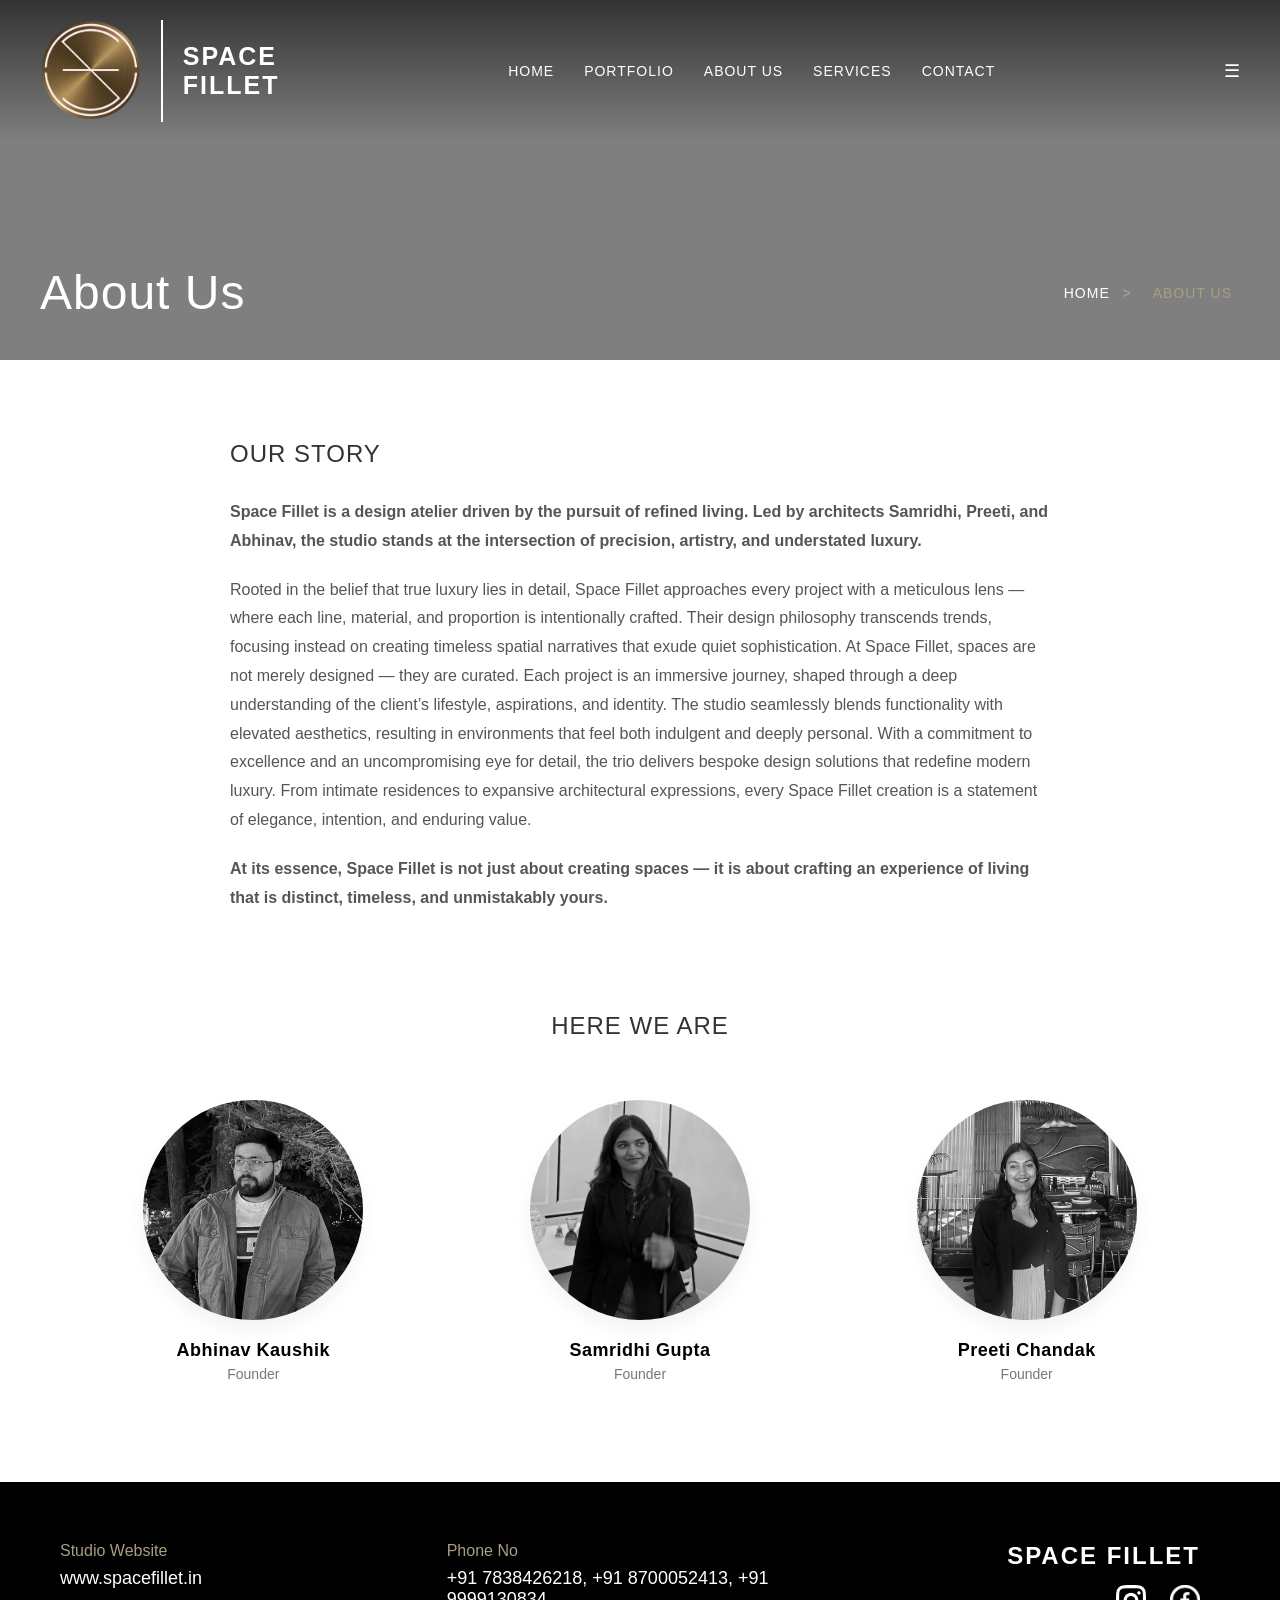
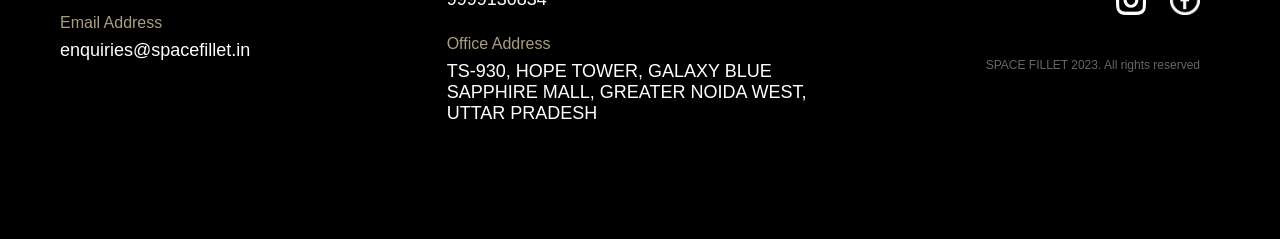
==== about.html @ 68942681 "first commit" ====
<!DOCTYPE html>
<html lang="en">
<head>
    <meta charset="UTF-8">
    <meta name="viewport" content="width=device-width, initial-scale=1.0">
    <link rel="icon" type="image/png" href="port/SPACE FILLET LOGO.png">
    <title>About Us</title>
    <link rel="stylesheet" href="style.css">
</head>
<body>

    <nav class="navbar">
        <div class="logo">
            <div class="logo-symbol"><img src="port/SPACE FILLET LOGO.png" alt="" style="height: 100px; margin-right: 10px; margin-top: 0;"></div>
            <div class="logo-text">SPACE <br>FILLET</div>
        </div>
        
        <ul class="nav-links">
            <li><a href="index.html">HOME</a></li>
            <li><a href="protfolio.html">PORTFOLIO</a></li>
            <li><a href="about.html">ABOUT US</a></li>
            <li><a href="services.html">SERVICES</a></li>
            <li><a href="contact.html">CONTACT</a></li>
        </ul>

        <div class="nav-icons">
            <span class="icon menu-icon">&#9776;</span>  </div>
    </nav>

    <header class="page-banner">
        <div class="banner-content">
            <h1>About Us</h1>
            <div class="breadcrumbs">
                <a href="index.html">Home</a> <span>&gt;</span> <span class="current">About Us</span>
            </div>
        </div>
    </header>

    <section class="about-story media-item">
        <h2>OUR STORY</h2>
        <p style="font-weight: bold;">Space Fillet is a design atelier driven by the pursuit of refined living. Led by architects Samridhi, Preeti, and Abhinav, the studio stands at the intersection of precision, artistry, and understated luxury.</p>

<p>Rooted in the belief that true luxury lies in detail, Space Fillet approaches every project with a meticulous lens — where each line, material, and proportion is intentionally crafted. Their design philosophy transcends trends, focusing instead on creating timeless spatial narratives that exude quiet sophistication.

At Space Fillet, spaces are not merely designed — they are curated. Each project is an immersive journey, shaped through a deep understanding of the client’s lifestyle, aspirations, and identity. The studio seamlessly blends functionality with elevated aesthetics, resulting in environments that feel both indulgent and deeply personal.

With a commitment to excellence and an uncompromising eye for detail, the trio delivers bespoke design solutions that redefine modern luxury. From intimate residences to expansive architectural expressions, every Space Fillet creation is a statement of elegance, intention, and enduring value.</p>

 <p style="font-weight: bold;">At its essence, Space Fillet is not just about creating spaces — it is about crafting an experience of living that is distinct, timeless, and unmistakably yours.</p>
    </section>

    <section class="team-section media-item">
        <h2>HERE WE ARE</h2>
        
        <div class="team-grid">
            <div class="team-member">
                <div class="member-img-wrapper">
                    <img src="about/WhatsApp Image 2026-03-17 at 15.08.15.jpeg" alt="abhinav Kaushik">
                </div>
                <h3>Abhinav Kaushik</h3>
                <p>Founder</p>
            </div>

            <div class="team-member">
                <div class="member-img-wrapper">
                    <img src="about/WhatsApp Image 2026-03-17 at 15.12.49.jpeg" alt="Samridhi Gupta">
                </div>
                <h3>Samridhi Gupta</h3>
                <p>Founder</p>
            </div>

            <div class="team-member">
                <div class="member-img-wrapper">
                    <img src="about/WhatsApp Image 2026-03-17 at 15.17.43.jpeg" alt="Preeti Chandak">
                </div>
                <h3>Preeti Chandak</h3>
                <p>Founder</p>
            </div>


    </section>

    <footer class="site-footer">
        <div class="footer-container">
            
            <div class="footer-column">
                <h4 class="gold-text">Studio Website</h4>
                <a href="http://www.spacefillet.in" class="white-link underline" style="text-decoration: none;">www.spacefillet.in</a>
                
                <h4 class="gold-text">Email Address</h4>
                <p class="white-link">enquiries@spacefillet.in</p>
            </div>

            <div class="footer-column">
                <h4 class="gold-text">Phone No</h4>
                <p class="white-text">+91 7838426218, +91 8700052413, +91 9999130834</p>
                
                <h4 class="gold-text">Office Address</h4>
                <a href="https://maps.app.goo.gl/HWMFcU3Bg2t2Ls2q8" style="text-decoration: none;"><p class="white-text">TS-930, HOPE TOWER, GALAXY BLUE SAPPHIRE MALL, GREATER NOIDA WEST, UTTAR PRADESH</p></a>
            </div>

            <div class="footer-column right-align">
                <h2 class="footer-logo">SPACE FILLET</h2>
                <div class="footer-nav-links">
                    <a href="https://www.instagram.com/space.fillet?igsh=MXFseHA5b2xmaThwMw%3D%3D&utm_source=qr"><img src="index/insta.PNG" alt="" style="height: 30px;"></a>
                    <a href="https://www.facebook.com/share/17zHxAiUyJ/?mibextid=wwXIfr"><img src="index/facebook.png" alt="" style="height: 30px;"></a>
                   
                </div>
                <p class="copyright">SPACE FILLET 2023. All rights reserved</p>
                
            </div>

        </div>
    </footer>

    <script>
        // --- MOBILE MENU ---
        const menuIcon = document.querySelector('.menu-icon');
        const navLinks = document.querySelector('.nav-links');
        if (menuIcon) { menuIcon.addEventListener('click', () => { navLinks.classList.toggle('active'); }); }

        // --- STICKY HEADER ---
        const navbar = document.querySelector('.navbar');
        let lastScrollTop = 0;
        window.addEventListener('scroll', () => {
            const scrollTop = window.pageYOffset || document.documentElement.scrollTop;
            if (scrollTop < 50) {
                navbar.classList.remove('scroll-down', 'scroll-up');
                lastScrollTop = scrollTop; return;
            }
            if (scrollTop > lastScrollTop) {
                navbar.classList.remove('scroll-up'); navbar.classList.add('scroll-down');
            } else {
                navbar.classList.remove('scroll-down'); navbar.classList.add('scroll-up');
            }
            lastScrollTop = scrollTop;
        });

        // --- SCROLL ANIMATION ---
        const observerOptions = { root: null, threshold: 0.1 };
        const observer = new IntersectionObserver((entries) => {
            entries.forEach(entry => {
                if (entry.isIntersecting) { entry.target.classList.add('visible'); }
                else { entry.target.classList.remove('visible'); }
            });
        }, observerOptions);
        const mediaItems = document.querySelectorAll('.media-item');
        mediaItems.forEach(item => { observer.observe(item); });
    </script>
</body>
</html>
---- style.css ----
/* Reset default browser styles */
* {
    margin: 0;
    padding: 0;
    box-sizing: border-box;
}

body {
    font-family: 'Helvetica Neue', Arial, sans-serif;
    background-color: #1a1a1a; /* Dark background like the video */
    color: #ffffff;
}

/* --- Navigation Bar Styling --- */
/* --- 1. Base Navbar (Always Fixed) --- */
.navbar {
    position: fixed;
    top: 0;
    left: 0;
    width: 100%;
    display: flex;
    justify-content: space-between;
    align-items: center;
    padding: 20px 40px;
    box-sizing: border-box;
    z-index: 1000;
    
    /* Animation: Smoothly slide comfortably */
    transition: transform 0.3s ease-in-out, background-color 0.3s ease-in-out;
    
    /* Default: Transparent for the top of the page */
    background: linear-gradient(to bottom, rgba(0,0,0,0.6), transparent);
    transform: translateY(0); /* Default position: Visible */
}

/* --- 2. Hidden State (Scrolled Down) --- */
.navbar.scroll-down {
    transform: translateY(-100%); /* Slide UP and OUT of view */
}

/* --- 3. Visible State (Scrolled Up) --- */
.navbar.scroll-up {
    transform: translateY(0); /* Slide DOWN into view */
    background-color: rgba(0, 0, 0, 0.9); /* Dark background */
    background-image: none; /* Remove gradient */
    box-shadow: 0 4px 6px rgba(0,0,0,0.1);
}

/* --- State 1: Hidden (Scrolled Down) --- */
.navbar.hidden {
    top: -100px; /* Moves the bar upwards out of sight */
}

/* --- State 2: Visible & Dark (Scrolled Up) --- */
.navbar.visible-bg {
    background-color: rgba(0, 0, 0, 0.9); /* Dark background when scrolling up */
    background-image: none; /* Remove gradient */
    box-shadow: 0 4px 6px rgba(0,0,0,0.1);
}

.nav-links {
    list-style: none;
    display: flex;
    gap: 20px;
}

.nav-links a {
    color: white;
    text-decoration: none;
    text-transform: uppercase;
    font-size: 0.9rem;
    letter-spacing: 1px;
}

/* --- Hero Section --- */
.hero {
    height: 100vh; /* Full screen height */
    background-image: url('https://source.unsplash.com/1600x900/?architecture,modern');
    background-size: cover;
    background-position: center;
    display: flex;
    align-items: center;
    justify-content: center;
    position: relative;
}

/* Dark overlay so text pops */
.hero::before {
    content: '';
    position: absolute;
    top: 0; left: 0; right: 0; bottom: 0;
    background: rgba(0,0,0,0.4); 
}

.hero-content {
    position: relative;
    z-index: 1;
    text-align: center;
}

.hero h1 {
    font-size: 3rem;
    margin-bottom: 20px;
    letter-spacing: 2px;
}

/* --- Portfolio Grid --- */
.portfolio {
    padding: 50px;
}

.portfolio h2 {
    text-align: center;
    margin-bottom: 40px;
    font-weight: 300;
    text-transform: uppercase;
}

.grid-container {
    display: grid;
    /* This creates the layout: roughly 3 columns that auto-fit */
    grid-template-columns: repeat(auto-fit, minmax(300px, 1fr)); 
    gap: 20px;
}

.project-card {
    position: relative;
    overflow: hidden;
    cursor: pointer;
}

.project-card img {
    width: 100%;
    height: 100%;
    object-fit: cover;
    display: block;
    transition: transform 0.3s ease;
}

/* Hover Effect: Zoom image and show text */
.project-card:hover img {
    transform: scale(1.1);
}

.overlay {
    position: absolute;
    bottom: 0;
    left: 0;
    width: 100%;
    padding: 20px;
    background: linear-gradient(to top, rgba(0,0,0,0.8), transparent);
    opacity: 0;
    transition: opacity 0.3s ease;
}

.project-card:hover .overlay {
    opacity: 1;
}

/* --- Footer --- */
footer {
    text-align: center;
    padding: 40px;
    background-color: #000;
    font-size: 0.8rem;
    color: #666;
}body {
    font-family: Arial, sans-serif;
    margin: 0;
    padding: 0;
    background-color: #222;
    color: white;
}

/* Slider Container (The Window) */
.slider-container {
    position: relative;
    width: 100%;
    height: 100vh;  /* CHANGED: 100vh = 100% of the screen height */
    overflow: hidden;
}


/* Slider Wrapper (The Moving Strip) */
.slider-wrapper {
    display: flex; /* Aligns slides horizontally */
    width: 100%;
    height: 100%;
    transition: transform 0.5s ease-in-out; /* Smooth sliding animation */
}

/* Individual Slide */
.slide {
    min-width: 100%;
    height: 100%;
}

.slide img {
    width: 100%;
    height: 100%;
    object-fit: cover; /* Ensures image covers area without distortion */
}

/* Buttons */
button.prev-btn, button.next-btn {
    position: absolute;
    top: 50%;
    transform: translateY(-50%);
    background-color: rgba(0, 0, 0, 0.5); /* Semi-transparent black */
    color: white;
    border: none;
    padding: 15px;
    cursor: pointer;
    font-size: 24px;
    z-index: 10;
}

button.prev-btn {
    left: 20px;
}

button.next-btn {
    right: 20px;
}

button:hover {
    background-color: rgba(0, 0, 0, 0.8);
}

.content {
    text-align: center;
    padding: 2rem;
}

.navbar {
    position: absolute; /* This makes it float ON TOP of the slider */
    top: 0;
    left: 0;
    width: 100%;
    display: flex;
    justify-content: space-between; /* Pushes Logo left, Links center, Icons right */
    align-items: center;
    padding: 20px 40px;
    box-sizing: border-box;
    z-index: 100; /* Ensures it stays above the images */
    color: white;
    background: linear-gradient(to bottom, rgba(0,0,0,0.6), transparent); /* Slight shadow for readability */
}

/* Logo Section */
.logo {
    display: flex;
    align-items: center;
    font-weight: bold;
    letter-spacing: 2px;
}

.logo-symbol {
    font-size: 20px;
    line-height: 18px;
    margin-right: 10px;
    border-right: 2px solid white;
    padding-right: 10px;
    text-align: center;
}

.logo-text {
    font-size: 25px; /* Makes text vertical like the image */
    font-family: century gothic, sans-serif; /* Clean, modern font */
    margin-left: 10px;

}

/* Navigation Links */
.nav-links {
    list-style: none;
    display: flex;
    gap: 30px; /* Space between words */
    margin: 0;
    padding: 0;
}

.nav-links li a {
    text-decoration: none;
    color: white;
    font-size: 14px;
    font-weight: 500;
    letter-spacing: 1px;
    text-transform: uppercase;
    transition: color 0.3s;
}

.nav-links li a:hover {
    color: #ddd; /* Light grey on hover */
}

/* Right Side Icons */
.nav-icons {
    display: flex;
    align-items: center;
    gap: 15px;
    font-size: 18px;
}

.divider {
    font-weight: 100;
    font-size: 20px;
    opacity: 0.7;
}

.icon {
    cursor: pointer;
}

/* --- Mobile Responsive Styles --- */
@media (max-width: 768px) {
    
    /* 1. Adjust the header spacing */
    .navbar {
        padding: 15px 20px;
    }

    /* 2. Hide the text links by default on mobile */
    .nav-links {
        display: none; /* Hidden! */
        flex-direction: column;
        position: absolute;
        top: 60px;
        right: 0;
        background-color: rgba(0, 0, 0, 0.9);
        width: 100%;
        text-align: center;
        padding: 20px 0;
    }

    /* 3. This class will be added by JavaScript when we click the icon */
    .nav-links.active {
        display: flex; /* Show it when active */
    }

    /* 4. Adjust slider height for smaller screens */
    .slider-container {
        height: 50vh; /* Use 50% of viewport height instead of fixed pixels */
    }
    
    /* 5. Make the logo smaller */
    .logo-symbol {
        font-size: 16px;
    }
}

/* --- Media Section Styling --- */
.media-section {
    background-color: white; /* Matches the white background in your image */
    color: #333; /* Dark text for contrast */
    padding: 60px 40px;
}

.media-grid {
    display: grid;
    grid-template-columns: 1fr 1fr; /* Creates 2 equal columns */
    gap: 40px; /* Space between the items */
    max-width: 1200px;
    margin: 0 auto; /* Centers the grid on the page */
}

.media-item {
    text-align: center;
}

.media-item h3 {
    margin-top: 15px;
    margin-bottom: 5px;
    font-size: 18px;
    font-weight: normal;
    letter-spacing: 0.5px;
}

.media-item p {
    margin: 0;
    font-size: 14px;
    color: #666;
}

/* Make images and videos responsive */
.image-container img {
    width: 100%;
    height: auto;
    display: block;
    border-radius: 4px; /* Optional: Slight rounding */
}

/* This trick makes YouTube videos responsive (16:9 ratio) */
.video-container {
    position: relative;
    padding-bottom: 56.25%; /* 16:9 Aspect Ratio */
    height: 0;
    overflow: hidden;
}

.video-container iframe {
    position: absolute;
    top: 0;
    left: 0;
    width: 100%;
    height: 100%;
}

/* --- Mobile Responsiveness for Grid --- */
@media (max-width: 768px) {
    .media-grid {
        grid-template-columns: 1fr; /* Stack items 1 on top of another on phone */
        padding: 0 20px;
    }
}

/* --- Footer Styling --- */
.site-footer {
    background-color: black;
    color: white;
    padding: 60px 40px;
    font-family: 'Helvetica', Arial, sans-serif; /* Clean font matches image */
}

.footer-container {
    display: flex;
    justify-content: space-between; /* Keeps them spread out */
    max-width: 1400px; /* Increased max-width to use more screen space */
    width: 100%; /* Ensures it fills the width */
    margin: 0 auto;
    padding: 0 20px; /* Small padding on left/right edges */
    box-sizing: border-box; /* Ensures padding doesn't add to width */
    flex-wrap: wrap; 
}

.footer-column {
    flex: 1; 
    min-width: 250px;
    margin-bottom: 30px;
    text-align: left; /* FORCE LEFT ALIGNMENT for all columns by default */
    padding-right: 20px; /* Adds a little breathing room between columns */
}

/* Typography Colors */
.gold-text {
    color: #a89f81; /* The brownish-gold color from your image */
    font-size: 16px;
    margin-bottom: 8px;
    font-weight: normal;
}

.white-text, .white-link {
    color: white;
    font-size: 18px;
    margin: 0;
    margin-bottom: 25px; /* Space between blocks */
    display: block;
    text-decoration: none;
}

.white-link.underline {
    text-decoration: underline;
}

/* Right Side Specifics */
.right-align {
    text-align: right; /* Aligns text to the right side */
}

.footer-logo {
    font-size: 24px;
    letter-spacing: 2px;
    margin-top: 0;
    margin-bottom: 15px;
    font-weight: bold;
    text-transform: uppercase;
}

.footer-nav-links a {
    color: white;
    text-decoration: none;
    margin-left: 20px; /* Space between links */
    font-size: 14px;
    text-transform: lowercase;
}

.copyright {
    color: #666; /* Darker grey for copyright text */
    font-size: 12px;
    margin-top: 40px;
}

/* --- Mobile Responsiveness for Footer --- */
@media (max-width: 768px) {
    .footer-container {
        flex-direction: column; /* Stack columns vertically */
    }

    .right-align {
        text-align: left; /* Reset alignment to left for mobile */
        margin-top: 20px;
    }

    .footer-nav-links a {
        margin-left: 0;
        margin-right: 20px;
    }
}
.footer-column.right-align {
    text-align: right; 
}

/* --- EXISTING CODE for .media-item --- */
.media-item {
    text-align: center;
    
    /* NEW: Initial Animation State (Hidden & Pushed Down) */
    opacity: 0;
    transform: translateY(100px); /* Push it down 100px */
    transition: all 0.8s ease-out; /* Smooth transition taking 0.8 seconds */
}

/* NEW: The "Visible" State (triggered by JS) */
.media-item.visible {
    opacity: 1;
    transform: translateY(0); /* Return to original position */
}

/* --- Portfolio Banner --- */
.page-banner {
    /* Use a dark interior image for background */
    background: url('https://images.unsplash.com/photo-1618221195710-dd6b41faaea6?auto=format&fit=crop&w=1600&q=80') no-repeat center center/cover;
    height: 40vh; /* Takes up top 40% of screen */
    position: relative;
    display: flex;
    align-items: flex-end; /* Aligns content to bottom of banner */
    padding-bottom: 40px;
}

/* Dark overlay to make text readable */
.page-banner::before {
    content: "";
    position: absolute;
    top: 0; left: 0; width: 100%; height: 100%;
    background: rgba(0, 0, 0, 0.5); 
}

.banner-content {
    position: relative;
    width: 100%;
    max-width: 1400px;
    margin: 0 auto;
    padding: 0 40px;
    display: flex;
    justify-content: space-between; /* "Services" Left, Breadcrumbs Right */
    align-items: center;
    color: white;
    z-index: 10;
}

.banner-content h1 {
    font-size: 48px;
    font-weight: 500;
    margin: 0;
    letter-spacing: 1px;
}

.breadcrumbs {
    font-size: 14px;
    text-transform: uppercase;
    letter-spacing: 1px;
}

.breadcrumbs a {
    color: white;
    text-decoration: none;
    transition: color 0.3s;
}

.breadcrumbs a:hover {
    color: #a89f81; /* Gold hover effect */
}

.breadcrumbs span {
    margin: 0 8px;
    color: #aaa;
}

.breadcrumbs .current {
    color: #a89f81; /* Space Fillet accent color */
}

/* --- Filter Section --- */
.filter-section {
    text-align: center;
    padding: 50px 0 30px;
}

.active-filter {
    font-size: 14px;
    letter-spacing: 1px;
    color: #a89f81;
    border-bottom: 2px solid #a89f81;
    padding-bottom: 5px;
    cursor: pointer;
}

/* --- Portfolio Grid (3 Columns) --- */
.portfolio-section {
    padding: 0 40px 80px;
}

.portfolio-grid {
    display: grid;
    grid-template-columns: repeat(3, 1fr); /* 3 Equal Columns */
    gap: 30px; /* Gap between images */
    max-width: 1400px;
    margin: 0 auto;
}

/* Reuse existing .media-item logic, but tweak for grid */
.portfolio-grid .media-item {
    text-align: left; /* Align text left for portfolio items */
    margin-bottom: 0;
}

.portfolio-grid h3 {
    margin-top: 15px;
    font-size: 16px;
    font-weight: normal;
    color: #333;
    text-align: center;
}

/* --- Mobile Responsiveness for Portfolio --- */
@media (max-width: 768px) {
    .page-banner {
        height: 30vh;
        padding-bottom: 20px;
    }

    .banner-content {
        flex-direction: column;
        align-items: flex-start;
        gap: 10px;
        padding: 0 20px;
    }

    .banner-content h1 {
        font-size: 32px;
    }

    .portfolio-grid {
        grid-template-columns: 1fr; /* 1 Column on phone */
        padding: 0 20px;
    }
}/* --- Fix Portfolio Image Heights --- */
.portfolio-grid .image-container img {
    height: 300px;       /* Sets a fixed height for all images */
    width: 100%;         /* Ensures they fill the column width */
    object-fit: cover;   /* Smart Crop: Cuts off edges to fit perfectly without stretching */
    display: block;      /* Removes tiny gaps below images */
}

/* Optional: Adjust height for mobile screens */
@media (max-width: 768px) {
    .portfolio-grid .image-container img {
        height: 250px;   /* Slightly smaller on phones */
    }
}

/* --- Global Background --- */
body {
    background-color: white;
    color: #333;
}

/* --- Portfolio Hover Effect --- */

/* Ensure the item is a container for absolute positioning */
.portfolio-grid .media-item {
    position: relative;
    overflow: hidden; /* Keeps the details box inside the image area */
    cursor: pointer;
}

.project-details-box p {
    font-size: 12px;
    color: #666;
    margin: 0 0 15px 0;
    line-height: 1.4;
}

.portfolio-grid .media-item, 
.media-grid .media-item {
    position: relative;
    overflow: hidden; 
    cursor: pointer;
}

/* The Details Box Container */
.project-details-box {
    position: absolute;
    bottom: 0;
    right: 0;
    background-color: white;
    padding: 20px 25px;
    width: auto;
    min-width: 200px;
    max-width: 80%; /* Prevents it from being too wide on small images */
    box-shadow: 0px 5px 20px rgba(0,0,0,0.1);
    text-align: left;
    z-index: 10;

    /* Hidden by default */
    opacity: 0;
    visibility: hidden;
    transform: translateY(20px);
    transition: all 0.4s ease-in-out;
}
/* Show on Hover */
.portfolio-grid .media-item:hover .project-details-box,
.media-grid .media-item:hover .project-details-box {
    opacity: 1;
    visibility: visible;
    transform: translateY(0);
}

/* Project Title Style */
.project-details-box h3 {
    margin: 0 0 5px 0; /* Less bottom margin since we might have a subtitle */
    font-size: 16px;
    font-weight: 700;
    color: #000;
    text-transform: uppercase;
    letter-spacing: 1px;
}

/* "VIEW DETAILS" Link Style */
.view-details-link {
    display: inline-flex;
    align-items: center;
    text-decoration: none;
    color: #a89f81;
    font-size: 12px;
    font-weight: 600;
    letter-spacing: 2px;
    text-transform: uppercase;
    transition: color 0.3s;
}

.view-details-link:hover {
    color: #8c846b;
}

/* Icon (Line + Circle) Styles */
.view-details-link .icon-wrapper {
    display: flex;
    align-items: center;
    margin-left: 10px;
}

.view-details-link .line {
    height: 1px;
    width: 30px;
    background-color: #a89f81;
    transition: background-color 0.3s;
}

.view-details-link .circle {
    height: 20px;
    width: 20px;
    border: 1px solid #a89f81;
    border-radius: 50%;
    margin-left: -1px;
    transition: border-color 0.3s;
}

/* Update icon color on link hover */
.view-details-link:hover .line { background-color: #8c846b; }
.view-details-link:hover .circle { border-color: #8c846b; }

/* --- Services Page Styling --- */

/* 1. Intro Section (Top Split) */
.services-intro {
    display: flex;
    height: 100vh; /* Full screen height */
    align-items: center;
    overflow: hidden;
}

.intro-text {
    width: 50%;
    padding: 100px; /* Generous whitespace */
    box-sizing: border-box;
    background: white;
    display: flex;
    flex-direction: column;
    justify-content: center;
}

.intro-image {
    width: 50%;
    height: 100%;
}

.intro-image img {
    width: 100%;
    height: 100%;
    object-fit: cover;
}

.intro-text h1 {
    font-size: 48px;
    font-weight: normal;
    margin-bottom: 30px;
    letter-spacing: 2px;
}

.vertical-line {
    width: 2px;
    height: 60px;
    background-color: #333;
    margin-bottom: 30px;
}

.intro-text .quote {
    font-size: 24px;
    line-height: 1.4;
    color: #444;
    margin-bottom: 50px;
    max-width: 400px;
}

/* 2. Services Rows (The Zig-Zag) */
.services-list {
    background: white;
}

.service-row {
    display: flex; /* Side by side */
    align-items: center;
    width: 100%;
    min-height: 500px; /* Each row has height */
    overflow: hidden;
    
    /* Animation Base State (Reusing your media-item class logic) */
    opacity: 0;
    transform: translateY(100px);
    transition: all 1s ease-out;
}

.service-row.visible {
    opacity: 1;
    transform: translateY(0);
}

.service-image {
    width: 50%;
    height: 500px;
}

.service-image img {
    width: 100%;
    height: 100%;
    object-fit: cover;
}

.service-info {
    width: 50%;
    padding: 0 80px; /* Padding inside the text box */
    box-sizing: border-box;
}

.service-info h2 {
    font-size: 28px;
    text-transform: uppercase;
    letter-spacing: 2px;
    margin-bottom: 20px;
    font-weight: 700;
}

.service-info p {
    font-size: 16px;
    line-height: 1.6;
    color: #666;
    max-width: 500px;
}

/* --- THE TRICK: Flip every second row --- */
.service-row:nth-child(even) {
    flex-direction: row-reverse; /* Puts image on right, text on left */
}
.service-row:nth-child(even) .service-info {
    text-align: right; /* Aligns text to right for variety (Optional) */
    display: flex;
    flex-direction: column;
    align-items: flex-end;
}


/* --- Mobile Responsiveness for Services --- */
@media (max-width: 768px) {
    .services-intro {
        flex-direction: column;
        height: auto;
    }
    .intro-text, .intro-image {
        width: 100%;
    }
    .intro-image {
        height: 300px;
    }
    .intro-text {
        padding: 40px 20px;
    }
    .intro-text h1 {
        font-size: 32px;
    }

    .service-row {
        flex-direction: column !important; /* Force stacking on phone */
    }
    
    .service-image, .service-info {
        width: 100%;
    }
    
    .service-image {
        height: 300px;
    }
    
    .service-info {
        padding: 40px 20px;
        text-align: left !important;
        align-items: flex-start !important;
    }
}

/* --- Single Project Page Styling --- */

/* Pure transparent navbar starting state */
.navbar.project-nav {
    background: transparent;
    box-shadow: none;
}

/* 1. Hero Image */
.project-hero {
    width: 100%;
    height: 100vh; /* Fills the whole screen initially */
    overflow: hidden;
}

.project-hero img {
    width: 100%;
    height: 100%;
    object-fit: cover;
}

/* 2. Project Information (Split Section) */
.project-info-container {
    display: flex;
    justify-content: space-between;
    gap: 60px;
    padding: 100px 40px;
    max-width: 1200px;
    margin: 0 auto;
    background-color: white;
}

.project-description {
    flex: 6; /* Takes up more space */
}

.project-title {
    font-size: 36px;
   font-family: lexend, sans-serif; /* Clean, modern font */
    color: #8c2131; /* Deep red color from the video */
    margin-top: 0;
    margin-bottom: 30px;
    letter-spacing: 1px;
    text-transform: uppercase;
    
}

.project-description p {
    font-size: 16px;
    line-height: 1.8;
    color: #444;
    
}

.project-details {
    flex: 4; /* Takes up less space */
    border-left: 1px solid #eee; /* Subtle separator line */
    padding-left: 40px;
}

.details-heading {
    font-size: 20px;
    font-weight: 400;
    color: #333;
    margin-top: 0;
    margin-bottom: 25px;
    letter-spacing: 1px;
}

.details-list {
    list-style: none;
    padding: 0;
    margin: 0;
}

.details-list li {
    display: flex;
    margin-bottom: 15px;
    font-size: 14px;
    line-height: 1.5;
}

.details-list .label {
    width: 150px; /* Fixed width for labels to align the values */
    color: #777;
}

.details-list .value {
    flex: 1;
    color: #222;
}

/* 3. Image Gallery */
.project-gallery {
    display: flex;
    flex-wrap: wrap;
    gap: 20px;
    padding: 0 40px 100px;
    max-width: 1400px;
    margin: 0 auto;
}

.gallery-item {
    overflow: hidden;
}

.gallery-item img {
    width: 100%;
    height: 100%;
    object-fit: cover;
    display: block;
}

/* Sizing for different gallery images */
.gallery-item.full {
    width: 100%;
    height: 600px;
}

.gallery-item.half {
    width: calc(50% - 10px); /* 50% width minus half the gap */
    height: 500px;
}

/* --- Mobile Responsiveness --- */
@media (max-width: 768px) {
    .project-info-container {
        flex-direction: column; /* Stack text and details on phone */
        gap: 40px;
        padding: 60px 20px;
    }

    .project-details {
        border-left: none;
        border-top: 1px solid #eee;
        padding-left: 0;
        padding-top: 30px;
    }

    .details-list li {
        flex-direction: column; /* Stack label and value on phone */
    }

    .gallery-item.half {
        width: 100%; /* Make half-images full width on mobile */
        height: 300px;
    }
    
    .gallery-item.full {
        height: 300px;
    }
}
/* --- Contact Page Styling --- */

.contact-section {
    padding: 80px 40px;
    background-color: white;
}

.contact-container {
    display: flex;
    max-width: 1200px;
    margin: 0 auto;
    gap: 60px; /* Space between info and form */
}

/* --- Left Side: Info --- */
.contact-info-block {
    flex: 1;
    text-align: center; /* Centers text like in the image */
    padding: 20px;
}

.contact-info-block h2 {
    font-size: 32px;
    font-weight: 400;
    margin-bottom: 10px;
    letter-spacing: 1px;
}

.contact-info-block .subtitle {
    color: #666;
    font-size: 14px;
    margin-bottom: 40px;
}

.contact-info-block h3 {
    font-size: 24px;
    font-weight: 400;
    margin-bottom: 20px;
}

.contact-info-block .detail-text {
    color: #333;
    font-size: 15px;
    margin-bottom: 15px;
    line-height: 1.6;
}

.social-icons {
    margin-top: 40px;
    display: flex;
    justify-content: center;
    gap: 15px;
}

.social-circle {
    display: flex;
    align-items: center;
    justify-content: center;
    width: 35px;
    height: 35px;
    background-color: #333;
    color: white;
    border-radius: 50%;
    font-size: 14px;
    font-weight: bold;
    cursor: pointer;
    transition: background-color 0.3s;
}

.social-circle:hover {
    background-color: #a89f81;
}

/* --- Right Side: Form --- */
.contact-form-block {
    flex: 1;
    padding: 20px;
}

.contact-form-block form {
    display: flex;
    flex-direction: column;
    gap: 20px; /* Space between input fields */
}

.contact-form-block input,
.contact-form-block textarea {
    width: 100%;
    padding: 18px 20px;
    background-color: #f5f5f5; /* Light grey background */
    border: none;
    box-sizing: border-box;
    font-family: inherit;
    font-size: 13px;
    letter-spacing: 1px;
    color: #333;
}

.contact-form-block input:focus,
.contact-form-block textarea:focus {
    outline: 1px solid #ccc;
}

.contact-form-block textarea {
    resize: vertical;
}

.submit-btn {
    align-self: flex-start; /* Keeps button on the left side of the form */
    background-color: #000;
    color: #fff;
    padding: 15px 40px;
    border: none;
    font-size: 12px;
    font-weight: bold;
    letter-spacing: 1px;
    cursor: pointer;
    transition: background-color 0.3s;
}

.submit-btn:hover {
    background-color: #333;
}

/* --- Mobile Responsiveness --- */
@media (max-width: 768px) {
    .contact-container {
        flex-direction: column; /* Stack info on top of form on phones */
        gap: 40px;
    }
}


/* --- About Us Page Styling --- */

/* Story Section */
.about-story {
    max-width: 900px;
    margin: 0 auto;
    padding: 80px 40px 40px;
    text-align: left;
}

.about-story h2 {
    font-size: 24px;
    font-weight: 400;
    color: #333;
    margin-bottom: 30px;
    letter-spacing: 1px;
}

.about-story p {
    font-size: 16px;
    line-height: 1.8;
    color: #555;
    margin-bottom: 20px;
}

/* Team Section */
.team-section {
    max-width: 1200px;
    margin: 0 auto;
    padding: 40px 40px 100px;
    text-align: center;
}

.team-section h2 {
    font-size: 24px;
    font-weight: 400;
    color: #333;
    margin-bottom: 60px;
    letter-spacing: 1px;
    text-transform: uppercase;
}

/* The Grid Layout */
.team-grid {
    display: grid;
    grid-template-columns: repeat(3, 1fr); /* 3 columns on desktop */
    gap: 60px 40px; /* Vertical and horizontal spacing */
}

/* Individual Team Member */
.team-member {
    text-align: center;
    display: flex;
    flex-direction: column;
    align-items: center;
}

/* STRICT IMAGE SIZING - This fixes the issue in the video */
.member-img-wrapper {
    width: 220px;
    height: 220px;
    border-radius: 50%;
    overflow: hidden;
    margin-bottom: 20px;
    box-shadow: 0 10px 20px rgba(0,0,0,0.05);
}

.member-img-wrapper img {
    width: 100%;
    height: 100%;
    object-fit: cover; /* Ensures the image fills the circle perfectly */
    filter: grayscale(100%); /* Start as black and white like the video */
    transition: all 0.4s ease-in-out;
}

/* Modern Hover Effect: Turn to color and zoom slightly */
.team-member:hover .member-img-wrapper img {
    filter: grayscale(0%);
    transform: scale(1.05);
}

.team-member h3 {
    font-size: 18px;
    font-weight: 600;
    color: #000;
    margin: 0 0 5px 0;
}

.team-member p {
    font-size: 14px;
    color: #777;
    margin: 0;
}

/* --- Mobile Responsiveness for About Page --- */
@media (max-width: 768px) {
    .team-grid {
        grid-template-columns: repeat(2, 1fr); /* 2 columns on tablets */
    }
}

@media (max-width: 500px) {
    .team-grid {
        grid-template-columns: 1fr; /* 1 column on small phones */
    }
}
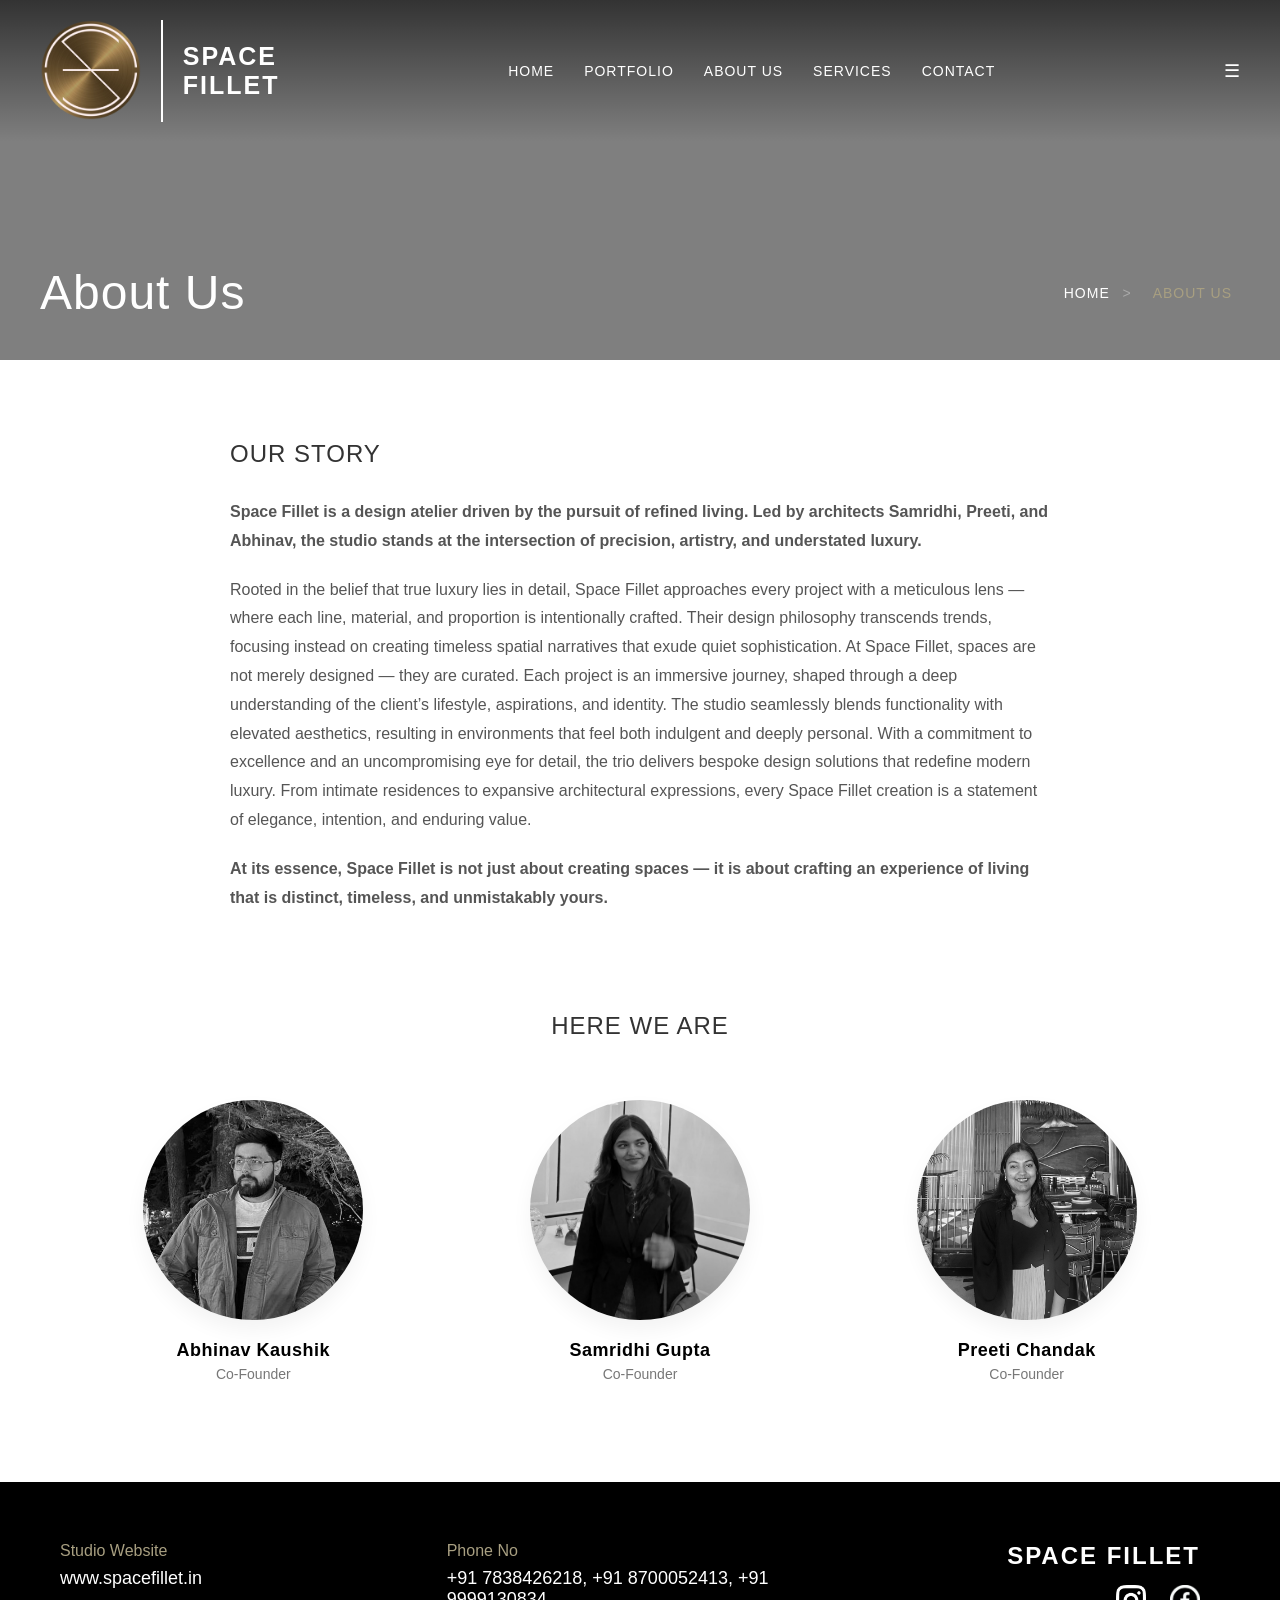
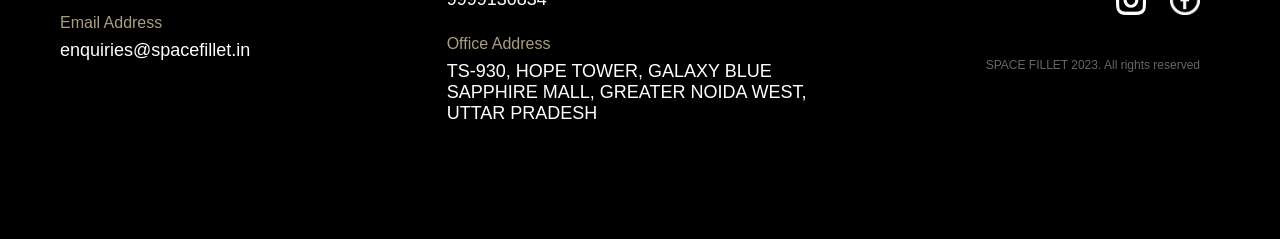
==== commit 936c584a: "updated page" ====
--- a/about.html
+++ b/about.html
@@ -58,7 +58,7 @@
                     <img src="about/WhatsApp Image 2026-03-17 at 15.08.15.jpeg" alt="abhinav Kaushik">
                 </div>
                 <h3>Abhinav Kaushik</h3>
-                <p>Founder</p>
+                <p>Co-Founder</p>
             </div>
 
             <div class="team-member">
@@ -66,7 +66,7 @@
                     <img src="about/WhatsApp Image 2026-03-17 at 15.12.49.jpeg" alt="Samridhi Gupta">
                 </div>
                 <h3>Samridhi Gupta</h3>
-                <p>Founder</p>
+                <p>Co-Founder</p>
             </div>
 
             <div class="team-member">
@@ -74,7 +74,7 @@
                     <img src="about/WhatsApp Image 2026-03-17 at 15.17.43.jpeg" alt="Preeti Chandak">
                 </div>
                 <h3>Preeti Chandak</h3>
-                <p>Founder</p>
+                <p>Co-Founder</p>
             </div>
 
 
